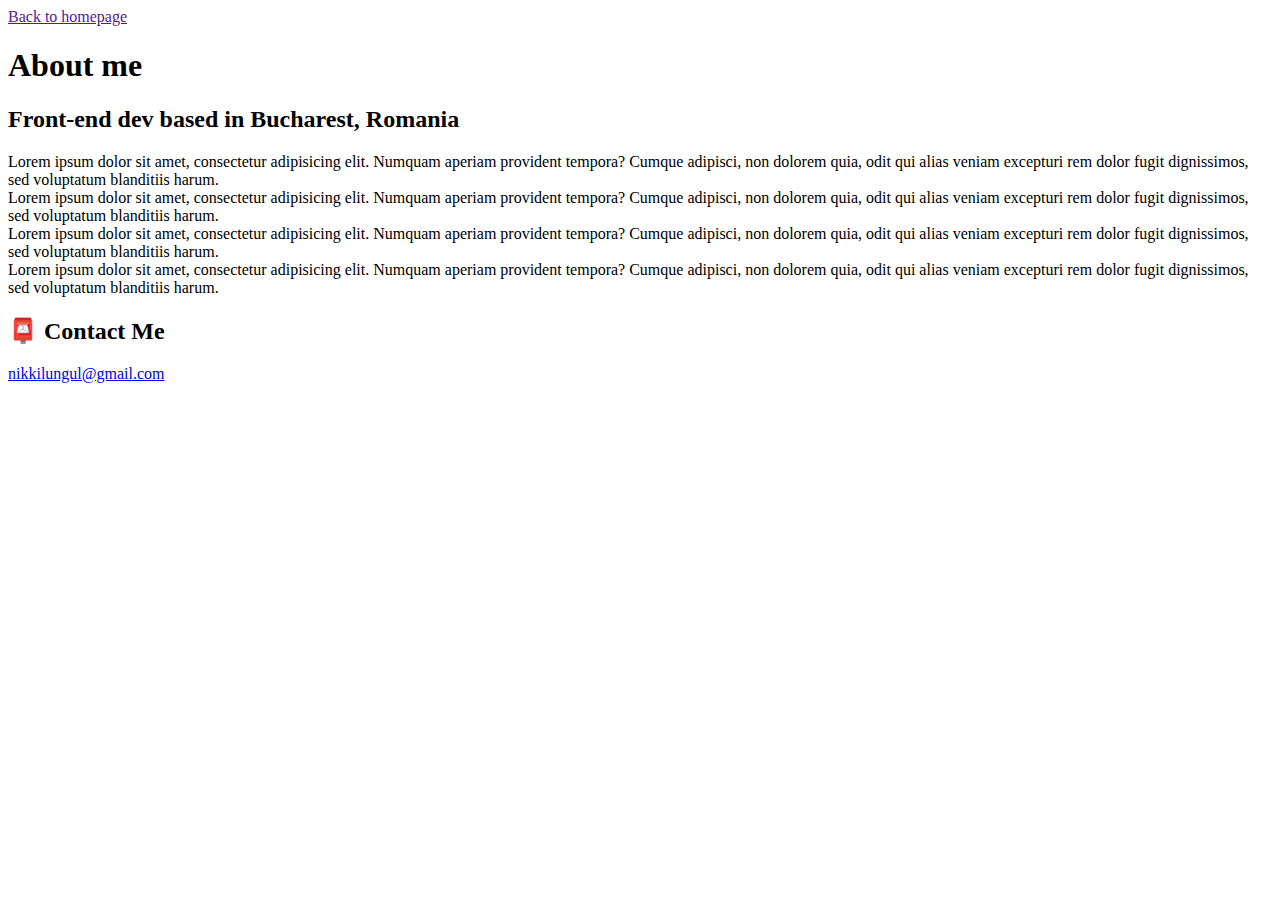
==== about.html @ f151e0f1 "added about me html" ====
<!DOCTYPE html>
<html lang="en">
<head>
    <meta charset="UTF-8">
    <meta http-equiv="X-UA-Compatible" content="IE=edge">
    <meta name="viewport" content="width=device-width, initial-scale=1.0">
    <title>Document</title>
</head>
<body>
    <a href="">Back to homepage</a>
<h1>
    About me
</h1>
<h2>
    Front-end dev based in Bucharest, Romania
</h2>
<p class="About-me">
    <div class="column">
Lorem ipsum dolor sit amet, consectetur adipisicing elit. Numquam aperiam provident tempora? Cumque adipisci, non dolorem quia, odit qui alias veniam excepturi rem dolor fugit dignissimos, sed voluptatum blanditiis harum.
    </br>
    Lorem ipsum dolor sit amet, consectetur adipisicing elit. Numquam aperiam provident tempora? Cumque adipisci, non dolorem quia, odit qui alias veniam excepturi rem dolor fugit dignissimos, sed voluptatum blanditiis harum.

    </div>
        <div class="column">
Lorem ipsum dolor sit amet, consectetur adipisicing elit. Numquam aperiam provident tempora? Cumque adipisci, non dolorem quia, odit qui alias veniam excepturi rem dolor fugit dignissimos, sed voluptatum blanditiis harum.
    </br>
    Lorem ipsum dolor sit amet, consectetur adipisicing elit. Numquam aperiam provident tempora? Cumque adipisci, non dolorem quia, odit qui alias veniam excepturi rem dolor fugit dignissimos, sed voluptatum blanditiis harum.

    </div>
</p>
<h2>
    📮 Contact Me
</h2>
<a href="mailto:nikkilungul@gmail.com" class="email">nikkilungul@gmail.com</a>
</body>
</html>
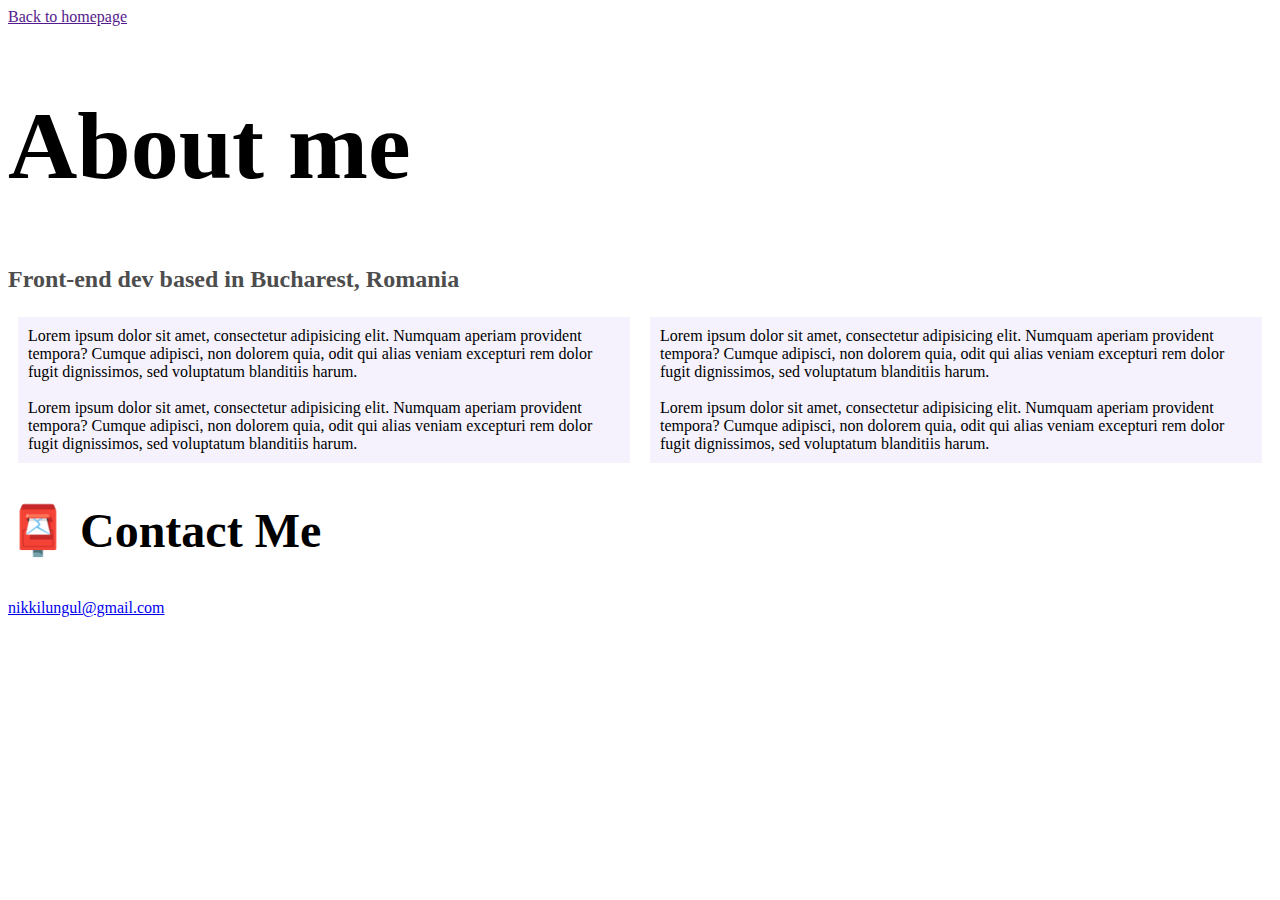
==== commit 2acefd73: "Basic CSS added" ====
--- a/about.html
+++ b/about.html
@@ -4,19 +4,21 @@
     <meta charset="UTF-8">
     <meta http-equiv="X-UA-Compatible" content="IE=edge">
     <meta name="viewport" content="width=device-width, initial-scale=1.0">
-    <title>Document</title>
+    <link rel="stylesheet" href="style.css">
+    <title>About me</title>
 </head>
 <body>
     <a href="">Back to homepage</a>
 <h1>
     About me
 </h1>
-<h2>
+<h3>
     Front-end dev based in Bucharest, Romania
-</h2>
-<p class="About-me">
+</h3>
+<div class="about-me">
     <div class="column">
 Lorem ipsum dolor sit amet, consectetur adipisicing elit. Numquam aperiam provident tempora? Cumque adipisci, non dolorem quia, odit qui alias veniam excepturi rem dolor fugit dignissimos, sed voluptatum blanditiis harum.
+    </br>
     </br>
     Lorem ipsum dolor sit amet, consectetur adipisicing elit. Numquam aperiam provident tempora? Cumque adipisci, non dolorem quia, odit qui alias veniam excepturi rem dolor fugit dignissimos, sed voluptatum blanditiis harum.
 
@@ -24,10 +26,11 @@
         <div class="column">
 Lorem ipsum dolor sit amet, consectetur adipisicing elit. Numquam aperiam provident tempora? Cumque adipisci, non dolorem quia, odit qui alias veniam excepturi rem dolor fugit dignissimos, sed voluptatum blanditiis harum.
     </br>
+    </br>
     Lorem ipsum dolor sit amet, consectetur adipisicing elit. Numquam aperiam provident tempora? Cumque adipisci, non dolorem quia, odit qui alias veniam excepturi rem dolor fugit dignissimos, sed voluptatum blanditiis harum.
 
     </div>
-</p>
+</div>
 <h2>
     📮 Contact Me
 </h2>
--- a/style.css
+++ b/style.css
@@ -0,0 +1,23 @@
+h1 {
+  font-size: 96px;
+}
+
+h2 {
+  font-size: 48px;
+}
+
+h3 {
+  color: #4d4d4d;
+  font-size: 24px;
+}
+
+.about-me {
+  display: flex;
+  justify-content: space-evenly;
+}
+
+.column {
+  background-color: #f5f2fe;
+  margin: 0 10px;
+  padding: 10px;
+}
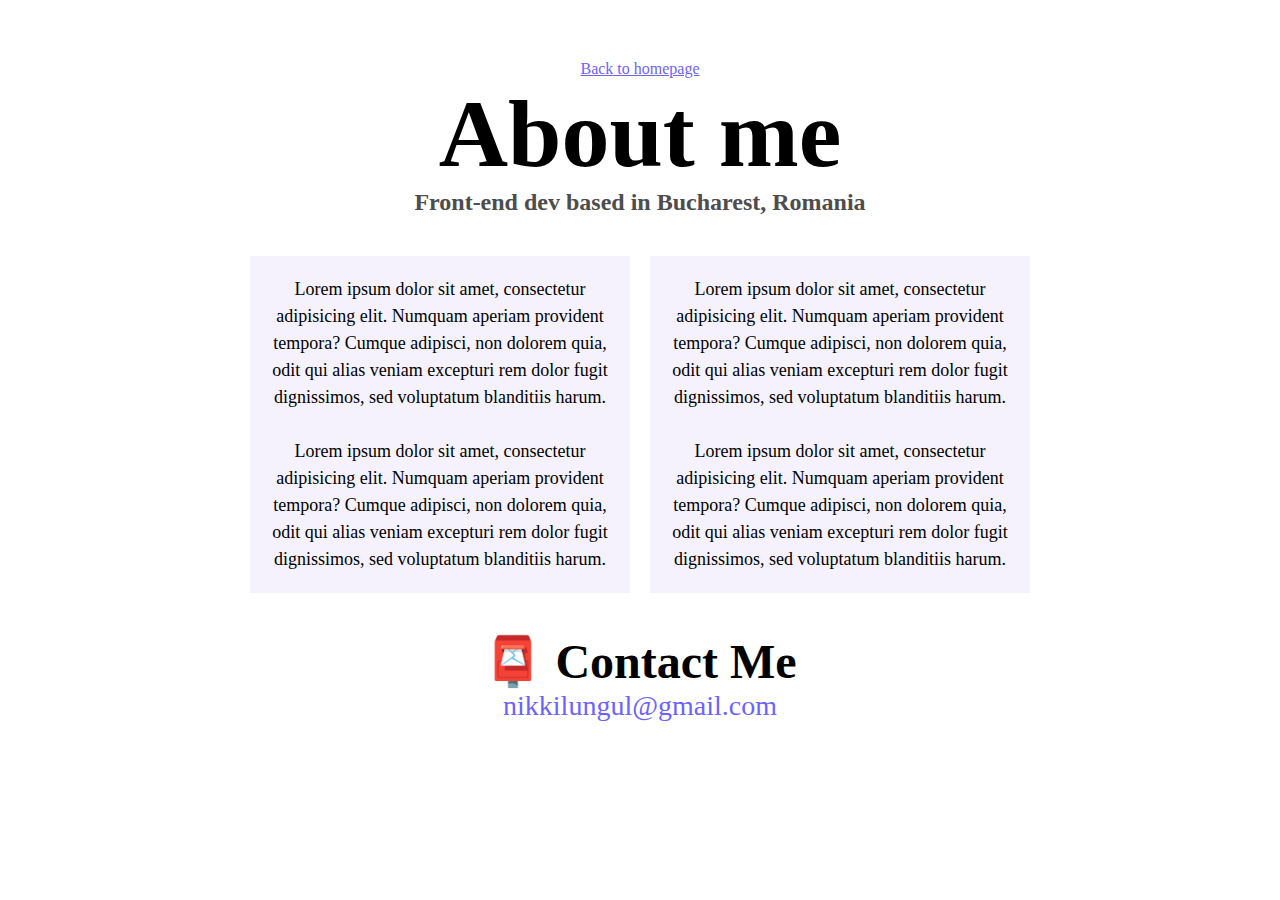
==== commit eff353a2: "css finished" ====
--- a/about.html
+++ b/about.html
@@ -8,7 +8,7 @@
     <title>About me</title>
 </head>
 <body>
-    <a href="">Back to homepage</a>
+    <a href="index.html">Back to homepage</a>
 <h1>
     About me
 </h1>
--- a/style.css
+++ b/style.css
@@ -1,23 +1,77 @@
+body {
+  text-align: center;
+  margin: 60px auto;
+}
+
 h1 {
   font-size: 96px;
+  margin: 0;
 }
 
 h2 {
   font-size: 48px;
+  margin: 0;
 }
 
 h3 {
   color: #4d4d4d;
   font-size: 24px;
+  margin: 0;
+}
+
+:root {
+  --main-color: #6c63ff;
+}
+a {
+  color: var(--main-color);
 }
 
 .about-me {
   display: flex;
-  justify-content: space-evenly;
+  justify-content: center;
+  margin: 40px auto;
 }
 
 .column {
   background-color: #f5f2fe;
+  padding: 20px;
+  font-size: 18px;
+  line-height: 1.5;
+  text-align: center;
+  max-width: 340px;
   margin: 0 10px;
-  padding: 10px;
 }
+
+.buttons {
+  margin-top: 40px;
+  display: flex;
+  justify-content: center;
+}
+
+.contact {
+  background-color: var(--main-color);
+  color: white;
+  box-shadow: 0 5px 10px rgba(0, 0, 0, 0.3);
+  border-radius: 4px;
+  padding: 20px 15px;
+  text-decoration: none;
+  margin: 20px;
+}
+
+.about {
+  color: var(--main-color);
+  border: 1px solid var(--main-color);
+  border-radius: 4px;
+  padding: 20px 15px;
+  text-decoration: none;
+  margin: 20px;
+}
+
+.greeting {
+  font-size: 48px;
+}
+
+.email {
+  font-size: 28px;
+  text-decoration: none;
+}
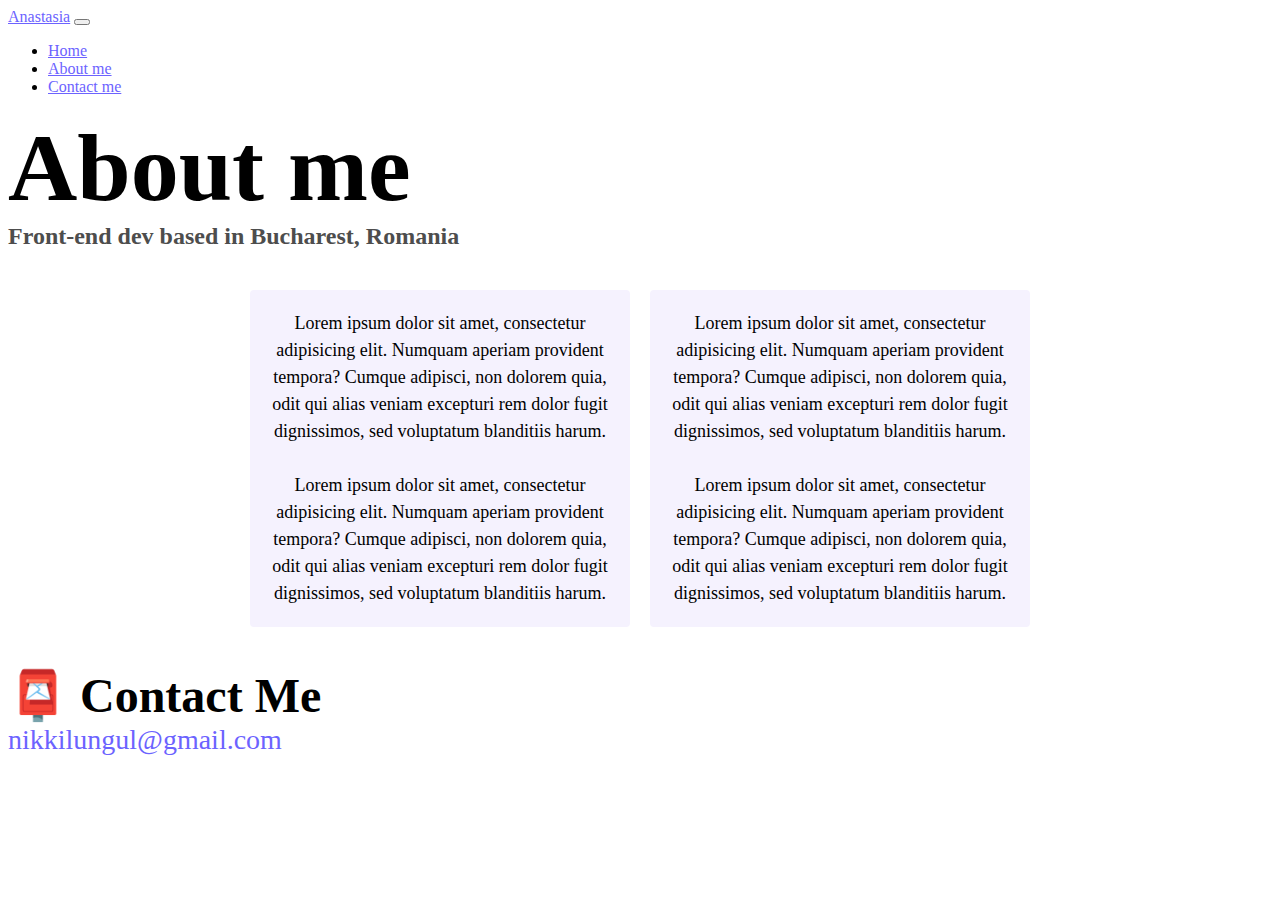
==== commit 8b603cda: "created homepage, added nav bar" ====
--- a/about.html
+++ b/about.html
@@ -4,12 +4,46 @@
     <meta charset="UTF-8">
     <meta http-equiv="X-UA-Compatible" content="IE=edge">
     <meta name="viewport" content="width=device-width, initial-scale=1.0">
+    <link
+      href="https://cdn.jsdelivr.net/npm/bootstrap@5.2.3/dist/css/bootstrap.min.css"
+      rel="stylesheet"
+      integrity="sha384-rbsA2VBKQhggwzxH7pPCaAqO46MgnOM80zW1RWuH61DGLwZJEdK2Kadq2F9CUG65"
+      crossorigin="anonymous"
+    />
     <link rel="stylesheet" href="style.css">
     <title>About me</title>
 </head>
 <body>
-    <a href="index.html">Back to homepage</a>
-<h1>
+ <nav class="navbar navbar-expand-sm bg-light">
+      <div class="container-fluid">
+        <a class="navbar-brand" href="#">Anastasia</a>
+        <button
+          class="navbar-toggler"
+          type="button"
+          data-bs-toggle="collapse"
+          data-bs-target="#navbarNav"
+          aria-controls="navbarNav"
+          aria-expanded="false"
+          aria-label="Toggle navigation"
+        >
+          <span class="navbar-toggler-icon"></span>
+        </button>
+        <div class="collapse navbar-collapse" id="navbarNav">
+          <ul class="navbar-nav">
+            <li class="nav-item">
+              <a class="nav-link active" aria-current="page" href="index.html">Home</a>
+            </li>
+            <li class="nav-item">
+              <a class="nav-link" href="about.html">About me</a>
+            </li>
+            <li class="nav-item">
+              <a class="nav-link" href="about.html#contact-me">Contact me</a>
+            </li>
+          </ul>
+        </div>
+      </div>
+    </nav>
+    <h1>
     About me
 </h1>
 <h3>
@@ -31,9 +65,14 @@
 
     </div>
 </div>
-<h2>
+<h2 id="contact-me">
     📮 Contact Me
 </h2>
 <a href="mailto:nikkilungul@gmail.com" class="email">nikkilungul@gmail.com</a>
+ <script
+      src="https://cdn.jsdelivr.net/npm/bootstrap@5.2.3/dist/js/bootstrap.bundle.min.js"
+      integrity="sha384-kenU1KFdBIe4zVF0s0G1M5b4hcpxyD9F7jL+jjXkk+Q2h455rYXK/7HAuoJl+0I4"
+      crossorigin="anonymous"
+    ></script>
 </body>
 </html>--- a/style.css
+++ b/style.css
@@ -1,6 +1,5 @@
 body {
-  text-align: center;
-  margin: 60px auto;
+  margin-bottom: 60px;
 }
 
 h1 {
@@ -19,8 +18,16 @@
   margin: 0;
 }
 
+p {
+  font-size: 18px;
+  line-height: 1.5;
+  margin-top: 16px;
+}
+
 :root {
   --main-color: #6c63ff;
+  --box-shadow: 0 5px 10px rgba(0, 0, 0, 0.3);
+  --border-radius: 4px;
 }
 a {
   color: var(--main-color);
@@ -40,9 +47,15 @@
   text-align: center;
   max-width: 340px;
   margin: 0 10px;
+  border-radius: var(--border-radius);
 }
 
 .buttons {
+  margin-top: 40px;
+  display: flex;
+}
+
+.main {
   margin-top: 40px;
   display: flex;
   justify-content: center;
@@ -51,8 +64,8 @@
 .contact {
   background-color: var(--main-color);
   color: white;
-  box-shadow: 0 5px 10px rgba(0, 0, 0, 0.3);
-  border-radius: 4px;
+  box-shadow: var(--box-shadow);
+  border-radius: var(--border-radius);
   padding: 20px 15px;
   text-decoration: none;
   margin: 20px;
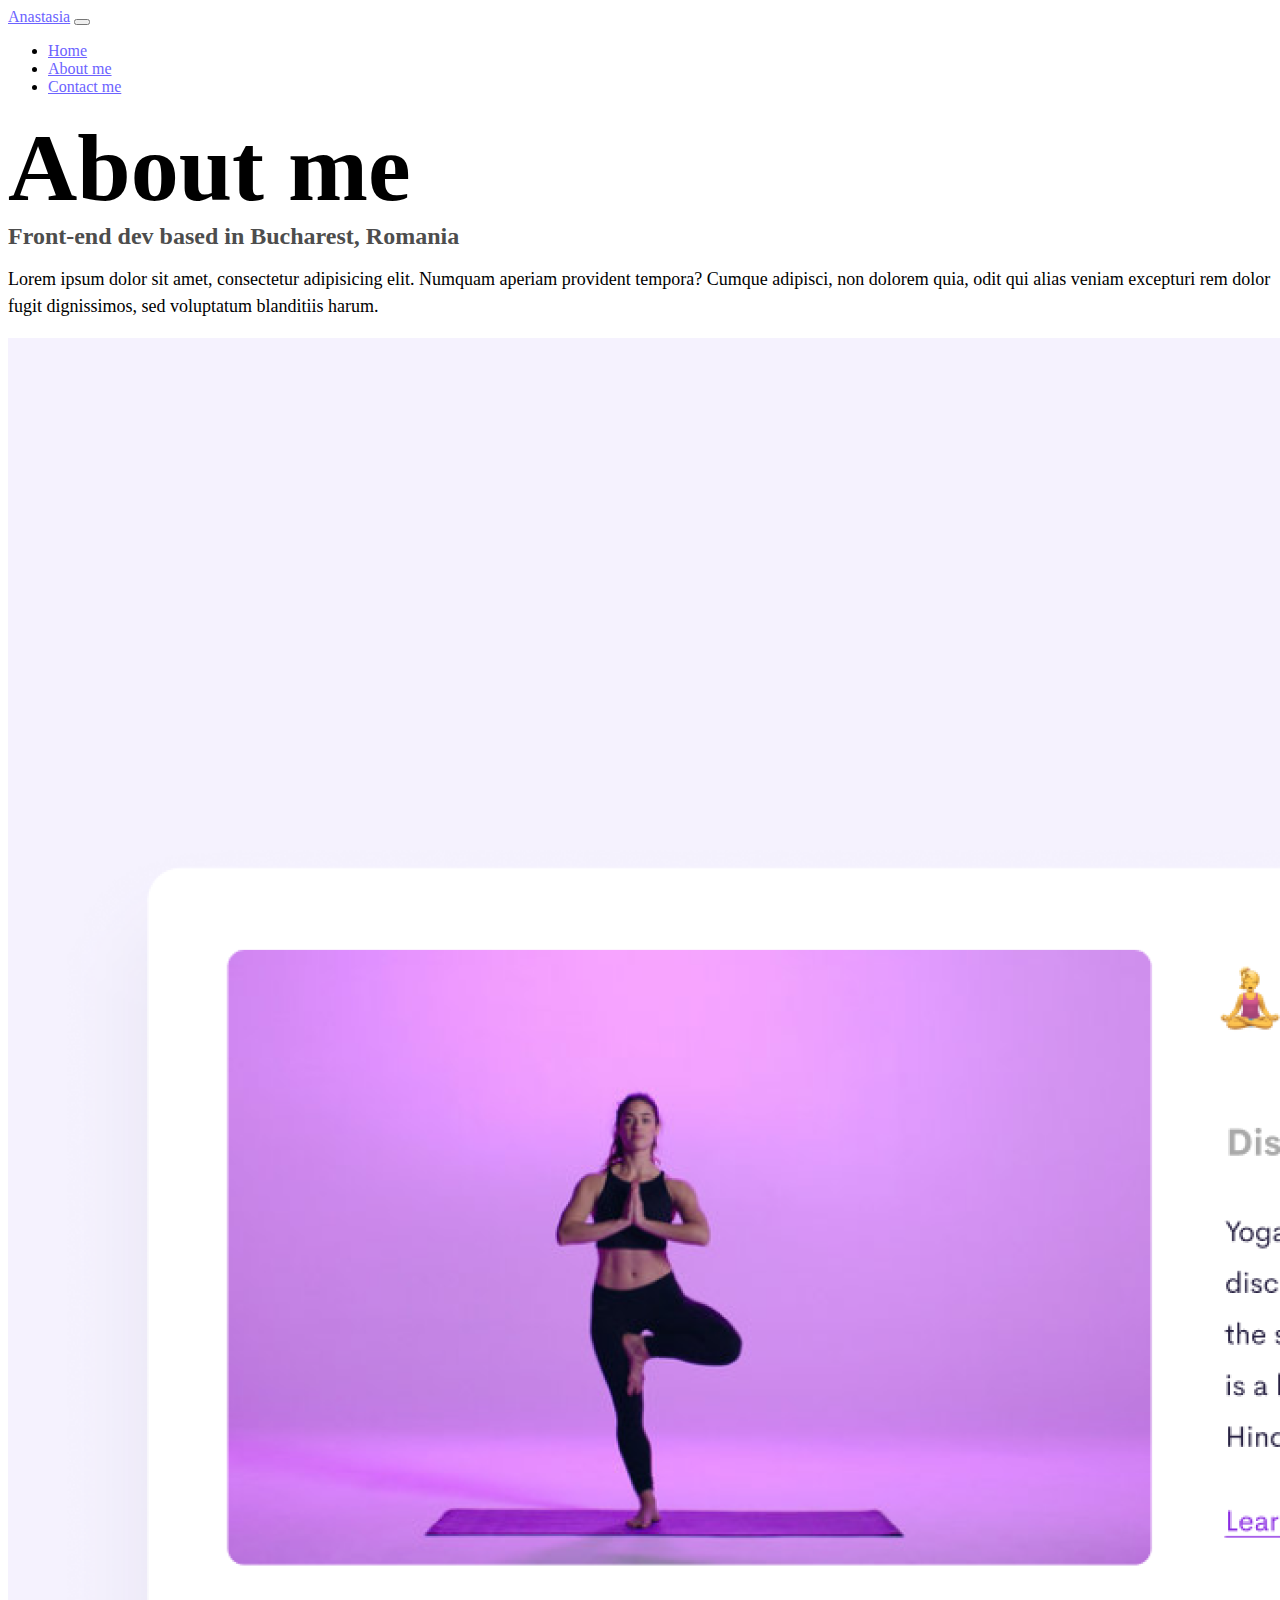
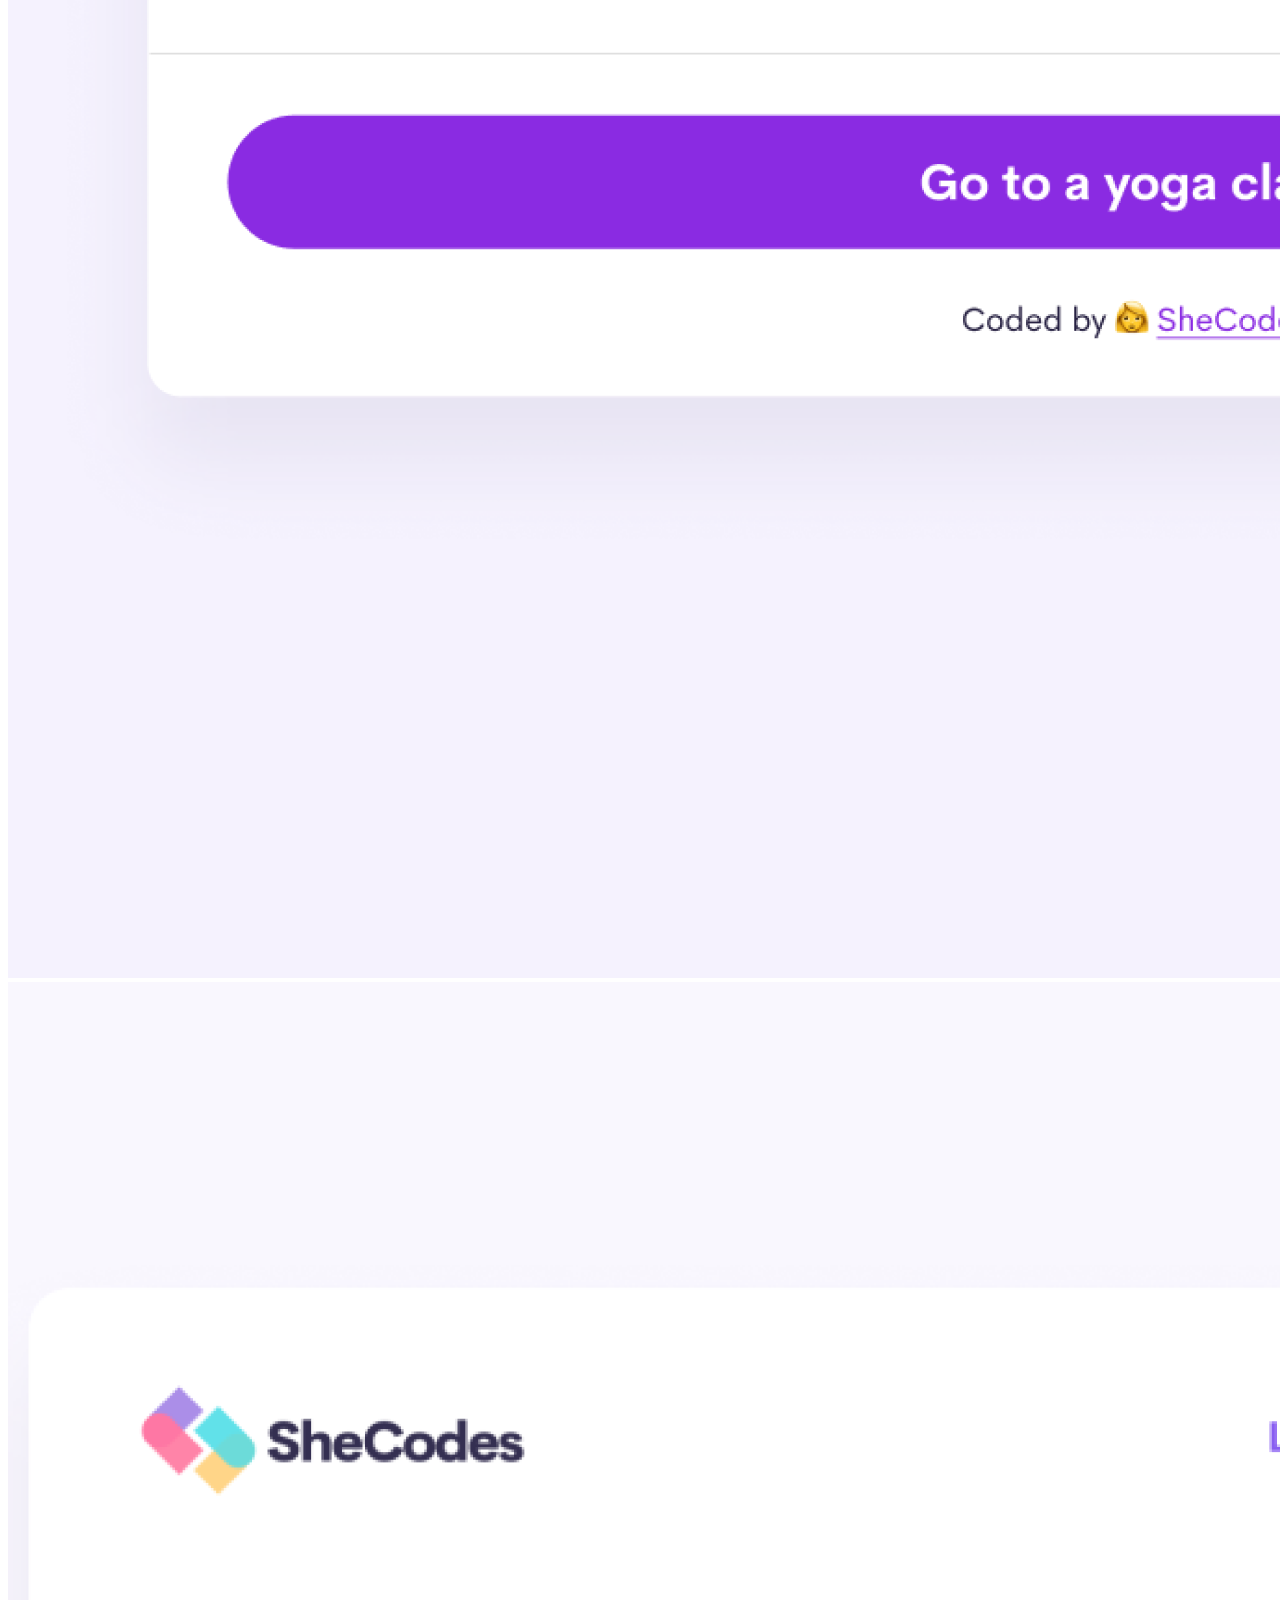
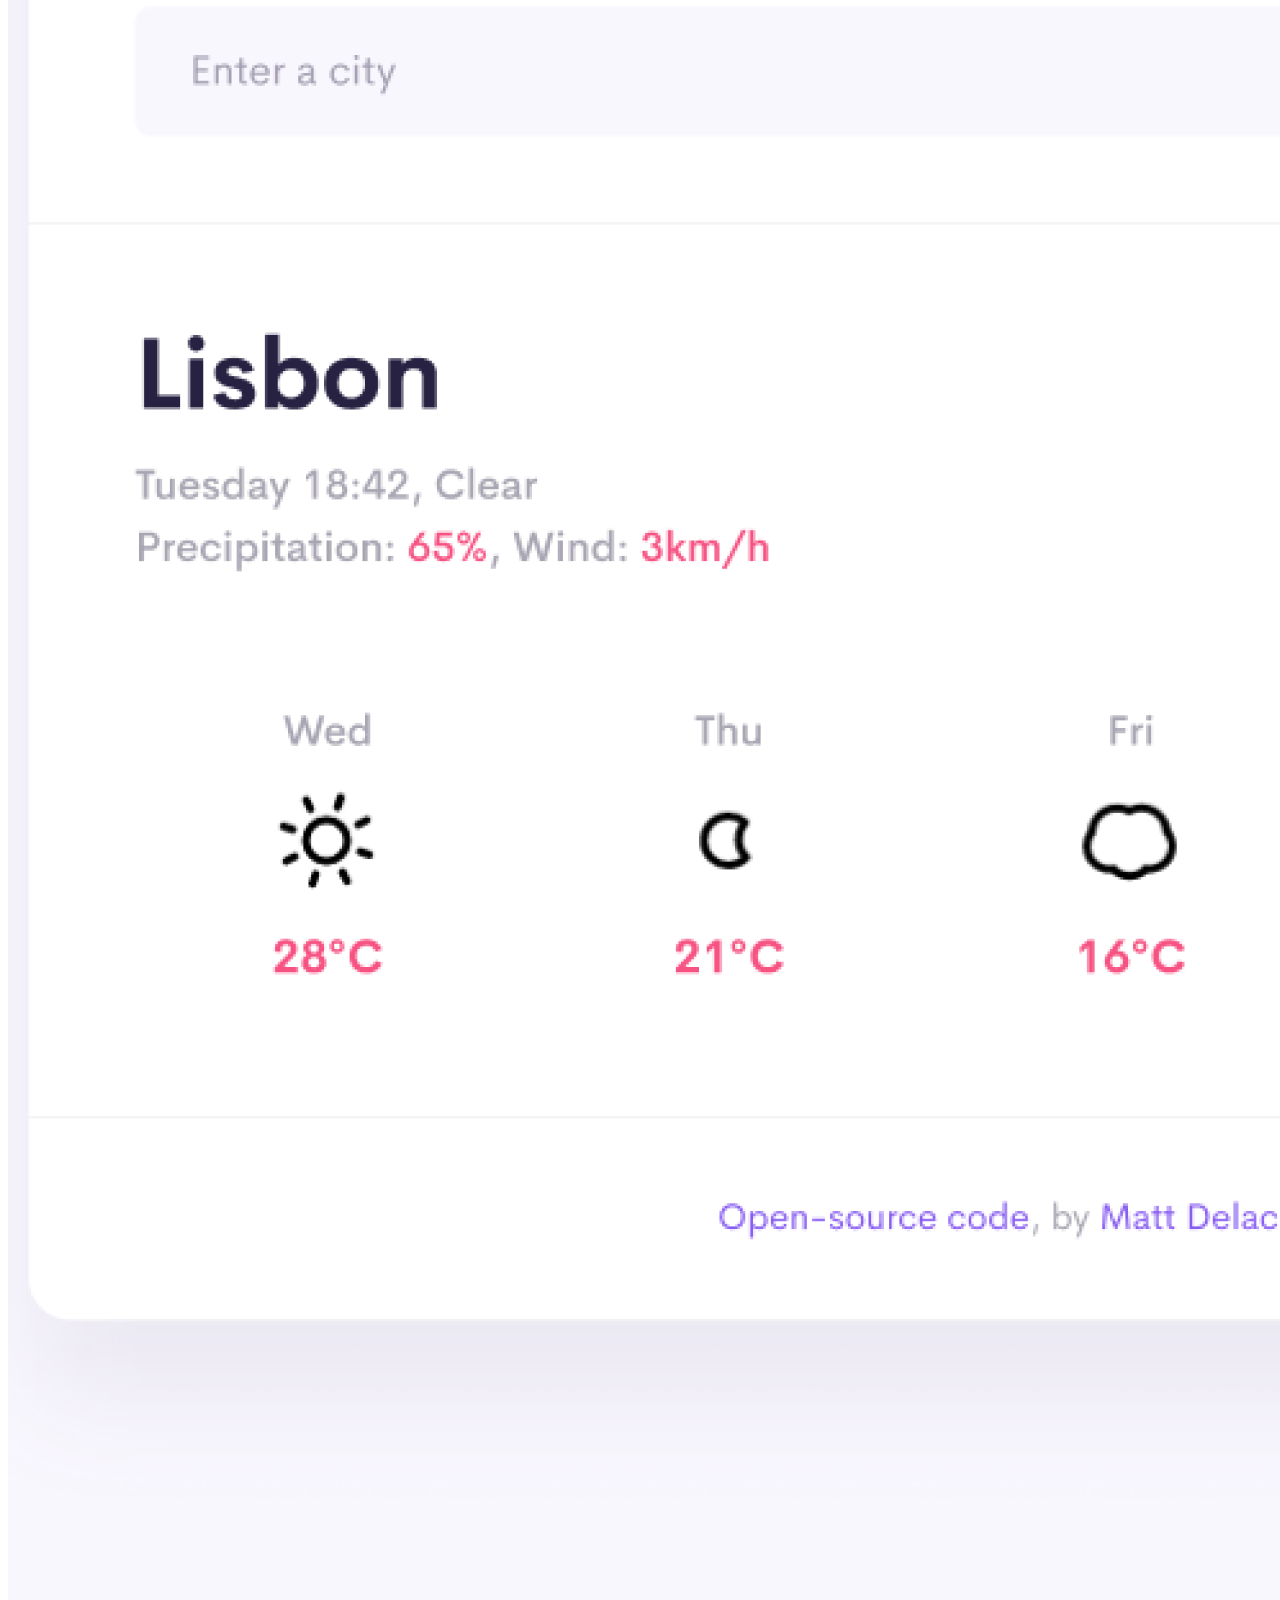
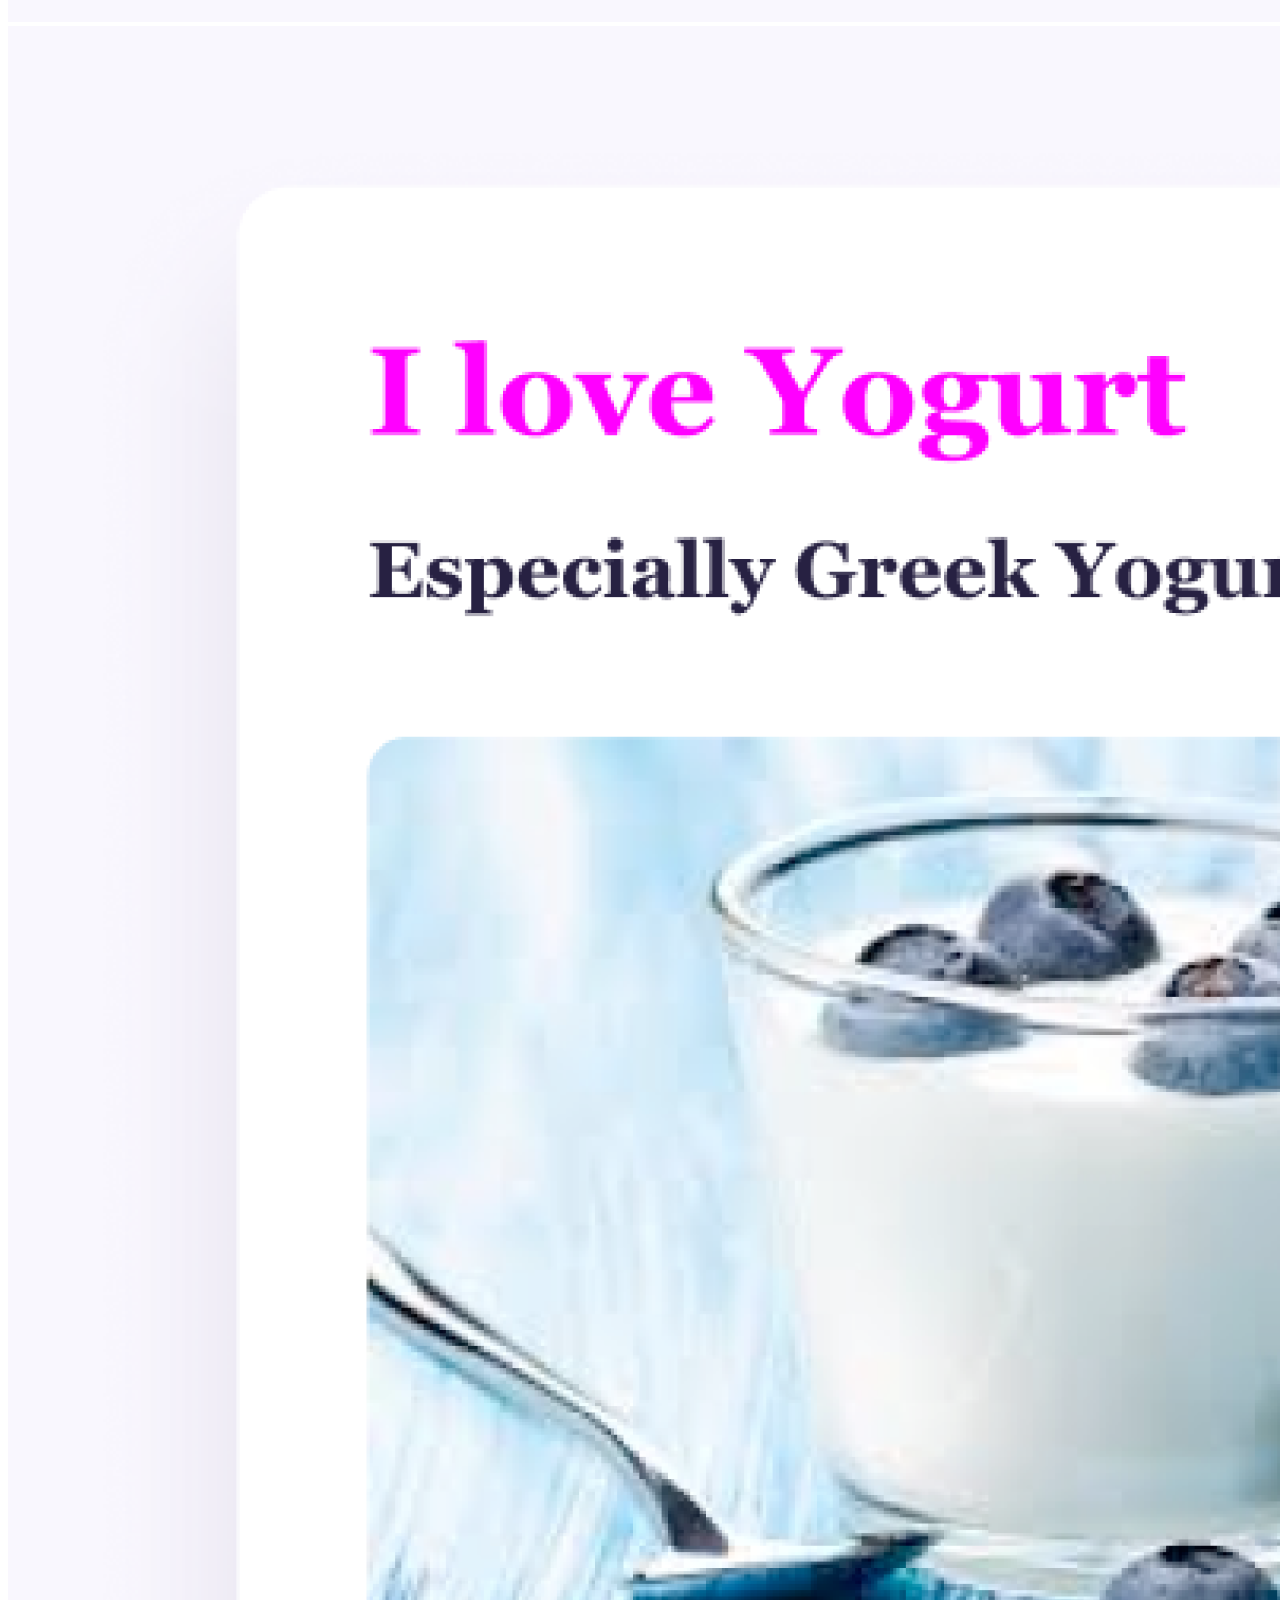
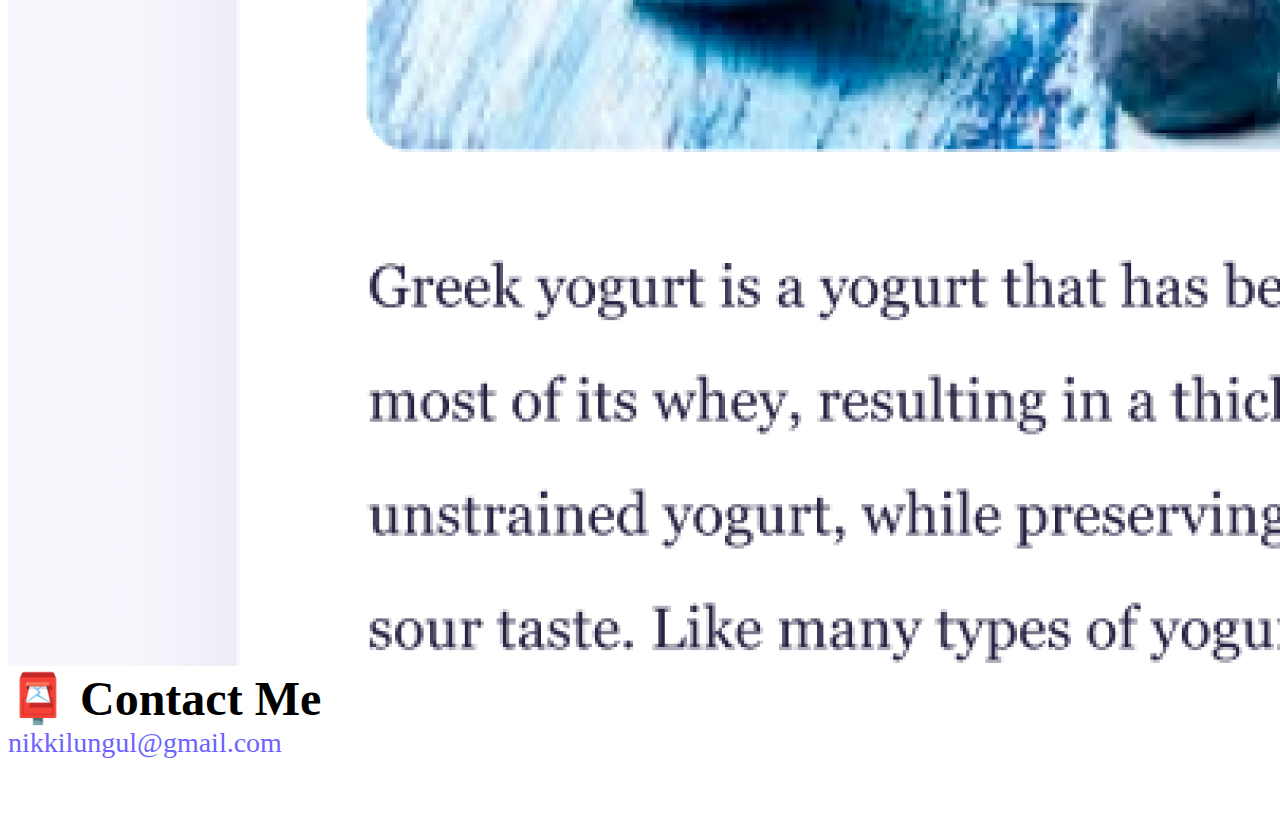
==== commit 41611b83: "finished project" ====
--- a/about.html
+++ b/about.html
@@ -1,20 +1,20 @@
 <!DOCTYPE html>
 <html lang="en">
-<head>
-    <meta charset="UTF-8">
-    <meta http-equiv="X-UA-Compatible" content="IE=edge">
-    <meta name="viewport" content="width=device-width, initial-scale=1.0">
+  <head>
+    <meta charset="UTF-8" />
+    <meta http-equiv="X-UA-Compatible" content="IE=edge" />
+    <meta name="viewport" content="width=device-width, initial-scale=1.0" />
     <link
       href="https://cdn.jsdelivr.net/npm/bootstrap@5.2.3/dist/css/bootstrap.min.css"
       rel="stylesheet"
       integrity="sha384-rbsA2VBKQhggwzxH7pPCaAqO46MgnOM80zW1RWuH61DGLwZJEdK2Kadq2F9CUG65"
       crossorigin="anonymous"
     />
-    <link rel="stylesheet" href="style.css">
+    <link rel="stylesheet" href="style.css" />
     <title>About me</title>
-</head>
-<body>
- <nav class="navbar navbar-expand-sm bg-light">
+  </head>
+  <body>
+    <nav class="navbar navbar-expand-lg bg-light">
       <div class="container-fluid">
         <a class="navbar-brand" href="#">Anastasia</a>
         <button
@@ -31,7 +31,9 @@
         <div class="collapse navbar-collapse" id="navbarNav">
           <ul class="navbar-nav">
             <li class="nav-item">
-              <a class="nav-link active" aria-current="page" href="index.html">Home</a>
+              <a class="nav-link active" aria-current="page" href="index.html"
+                >Home</a
+              >
             </li>
             <li class="nav-item">
               <a class="nav-link" href="about.html">About me</a>
@@ -43,36 +45,47 @@
         </div>
       </div>
     </nav>
-    <h1>
-    About me
-</h1>
-<h3>
-    Front-end dev based in Bucharest, Romania
-</h3>
-<div class="about-me">
-    <div class="column">
-Lorem ipsum dolor sit amet, consectetur adipisicing elit. Numquam aperiam provident tempora? Cumque adipisci, non dolorem quia, odit qui alias veniam excepturi rem dolor fugit dignissimos, sed voluptatum blanditiis harum.
-    </br>
-    </br>
-    Lorem ipsum dolor sit amet, consectetur adipisicing elit. Numquam aperiam provident tempora? Cumque adipisci, non dolorem quia, odit qui alias veniam excepturi rem dolor fugit dignissimos, sed voluptatum blanditiis harum.
+    <div class="container">
+      <h1 class="text-center">About me</h1>
+      <h3 class="text-center">Front-end dev based in Bucharest, Romania</h3>
+      <p class="text-center">
+        Lorem ipsum dolor sit amet, consectetur adipisicing elit. Numquam
+        aperiam provident tempora? Cumque adipisci, non dolorem quia, odit qui
+        alias veniam excepturi rem dolor fugit dignissimos, sed voluptatum
+        blanditiis harum.
+      </p>
 
+      <div class="row">
+        <div class="col-sm-4">
+          <img
+            src="images/yoga.png"
+            class="img-fluid shadow p-3 mb-5 bg-body rounded"
+          />
+        </div>
+        <div class="col-sm-4">
+          <img
+            src="images/weather.png"
+            class="img-fluid shadow p-3 mb-5 bg-body rounded"
+          />
+        </div>
+        <div class="col-sm-4">
+          <img
+            src="images/yogurt.png"
+            class="img-fluid shadow p-3 mb-5 bg-body rounded"
+          />
+        </div>
+      </div>
+      <h2 id="contact-me" class="text-center">📮 Contact Me</h2>
+      <div class="text-center">
+        <a href="mailto:nikkilungul@gmail.com" class="email"
+          >nikkilungul@gmail.com</a
+        >
+      </div>
     </div>
-        <div class="column">
-Lorem ipsum dolor sit amet, consectetur adipisicing elit. Numquam aperiam provident tempora? Cumque adipisci, non dolorem quia, odit qui alias veniam excepturi rem dolor fugit dignissimos, sed voluptatum blanditiis harum.
-    </br>
-    </br>
-    Lorem ipsum dolor sit amet, consectetur adipisicing elit. Numquam aperiam provident tempora? Cumque adipisci, non dolorem quia, odit qui alias veniam excepturi rem dolor fugit dignissimos, sed voluptatum blanditiis harum.
-
-    </div>
-</div>
-<h2 id="contact-me">
-    📮 Contact Me
-</h2>
-<a href="mailto:nikkilungul@gmail.com" class="email">nikkilungul@gmail.com</a>
- <script
+    <script
       src="https://cdn.jsdelivr.net/npm/bootstrap@5.2.3/dist/js/bootstrap.bundle.min.js"
       integrity="sha384-kenU1KFdBIe4zVF0s0G1M5b4hcpxyD9F7jL+jjXkk+Q2h455rYXK/7HAuoJl+0I4"
       crossorigin="anonymous"
     ></script>
-</body>
-</html>+  </body>
+</html>
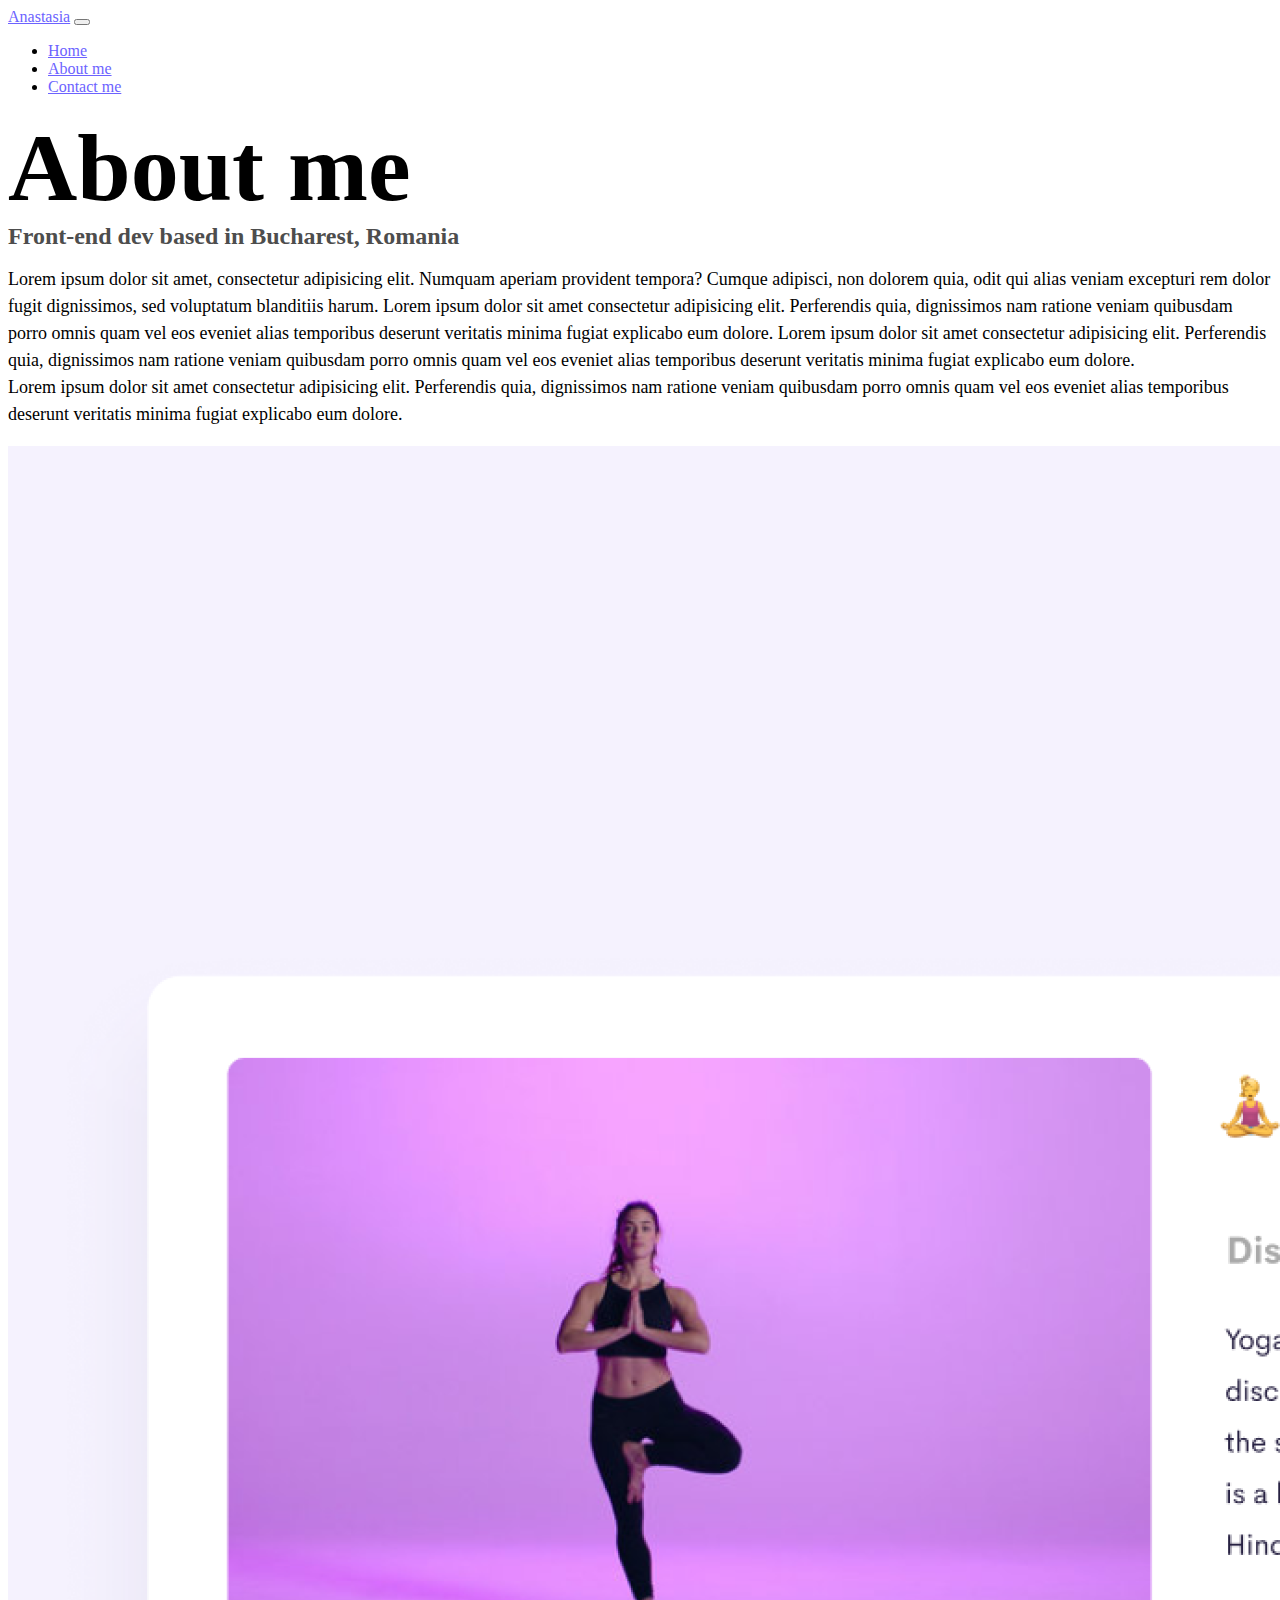
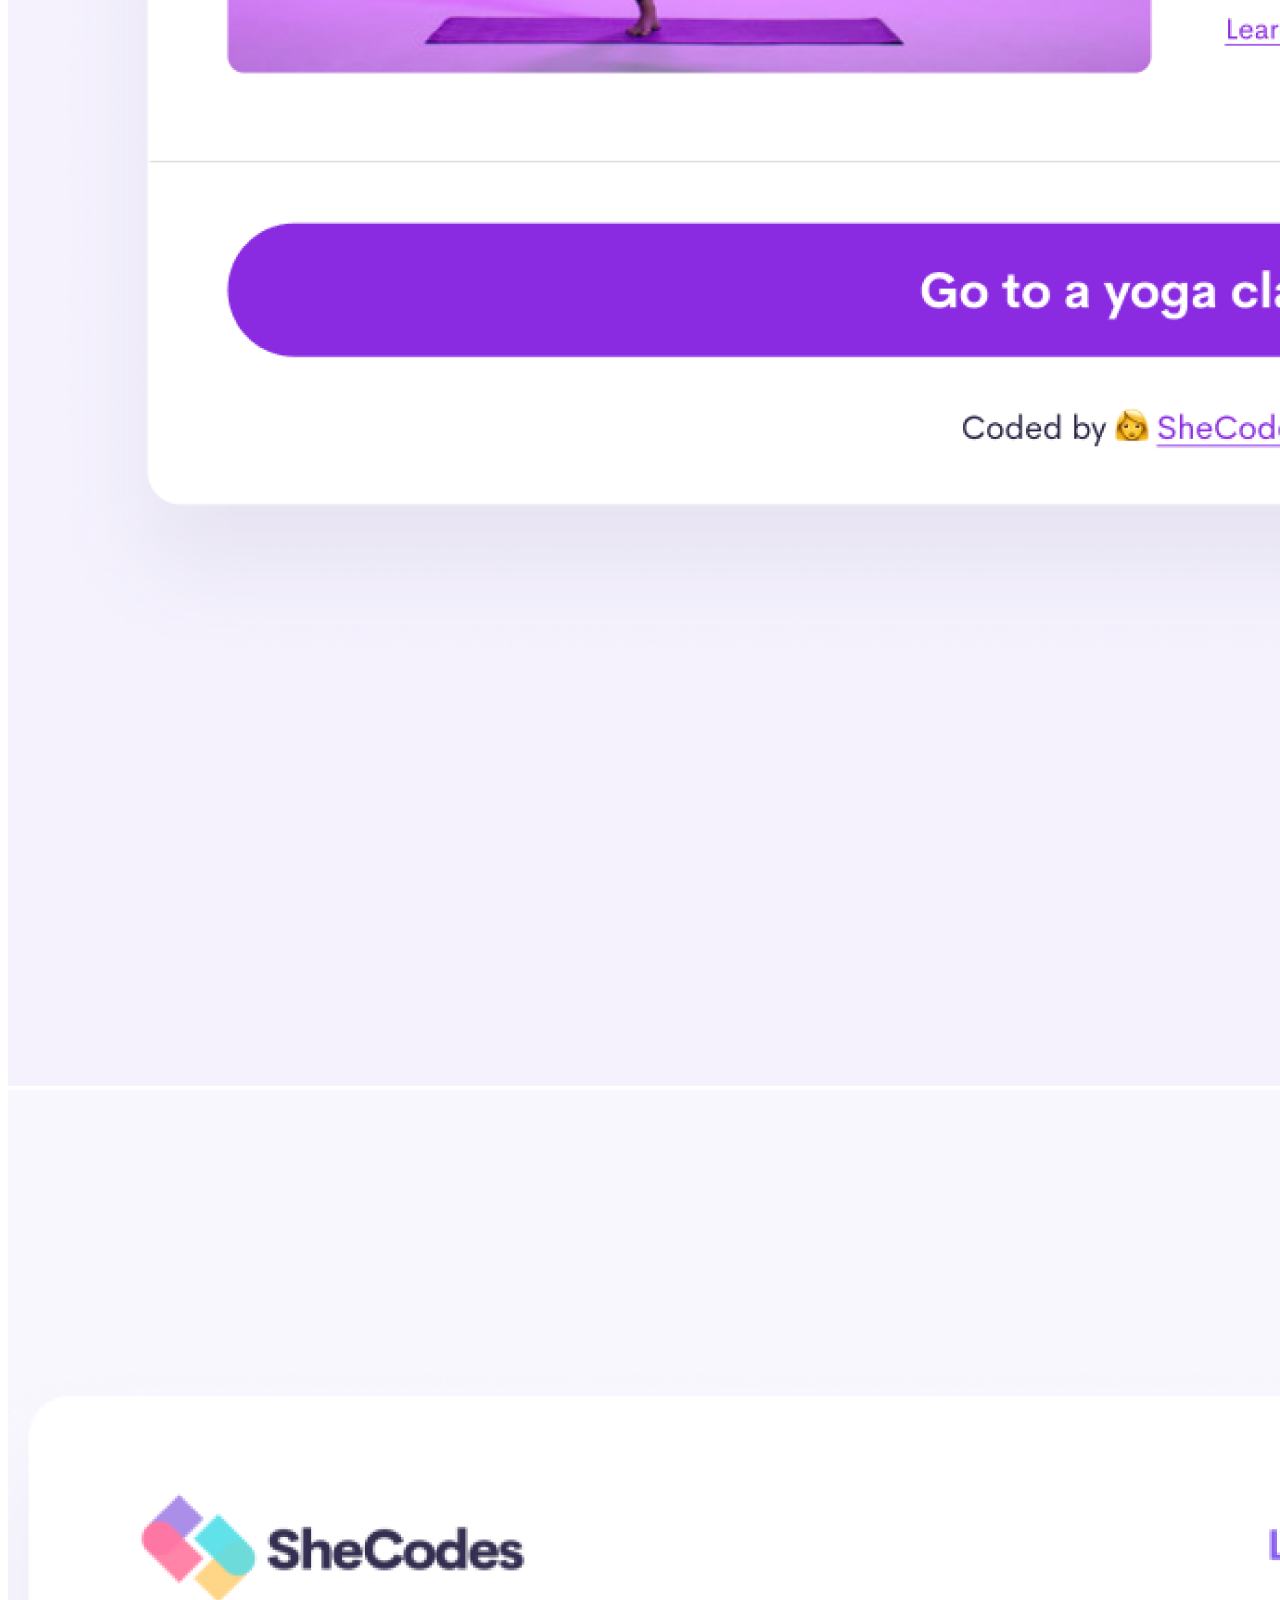
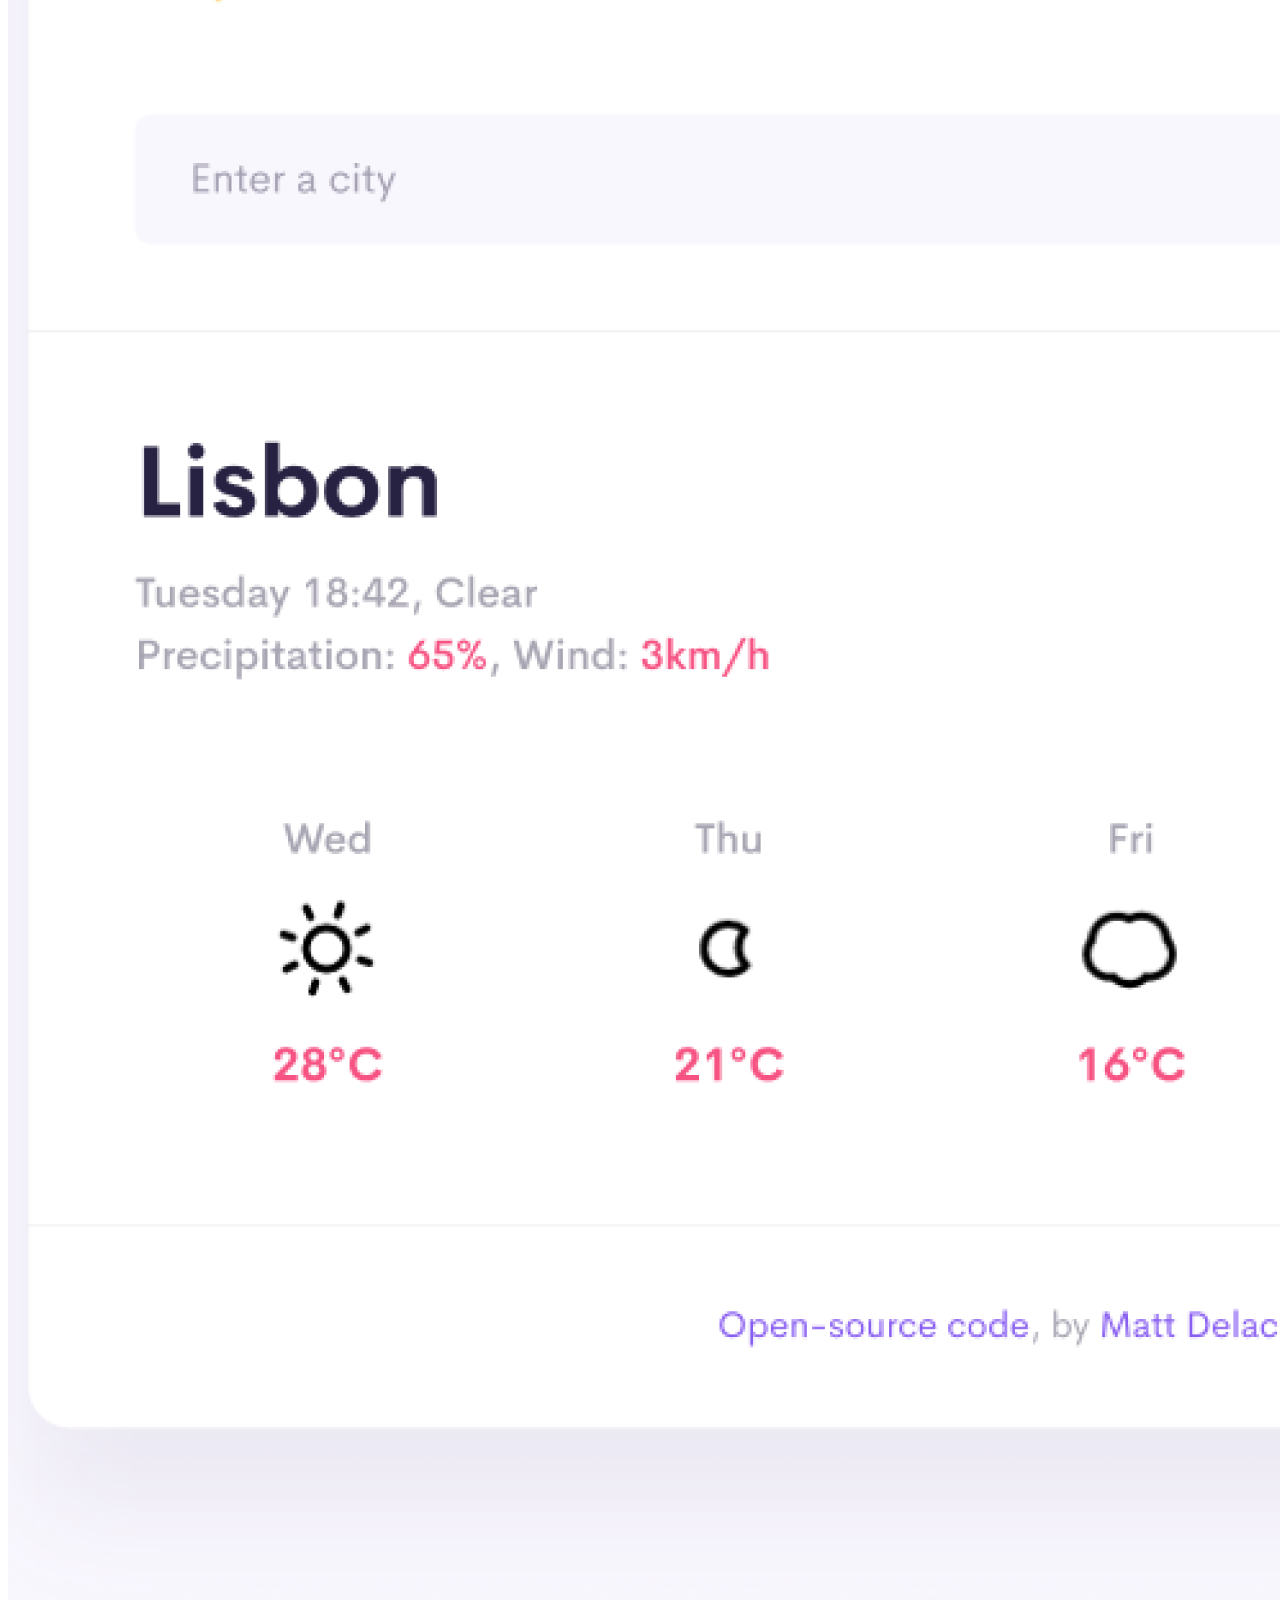
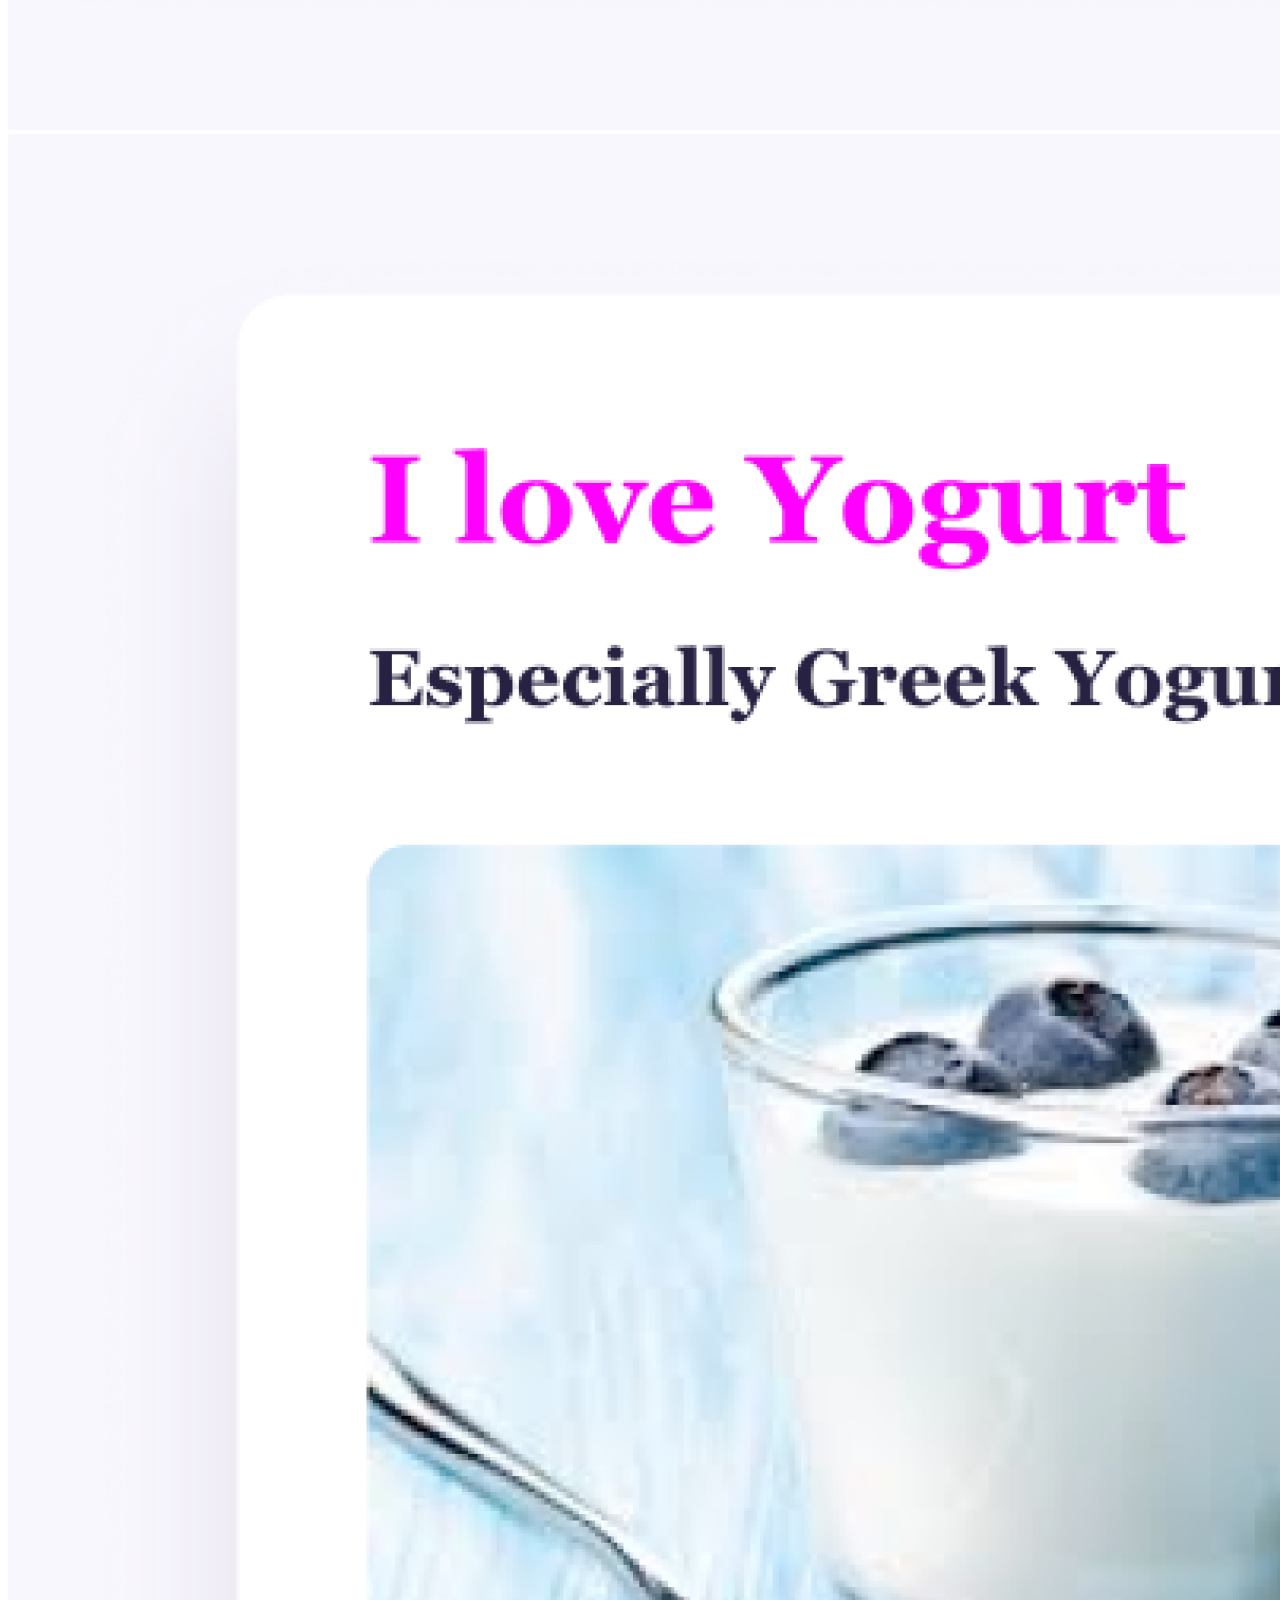
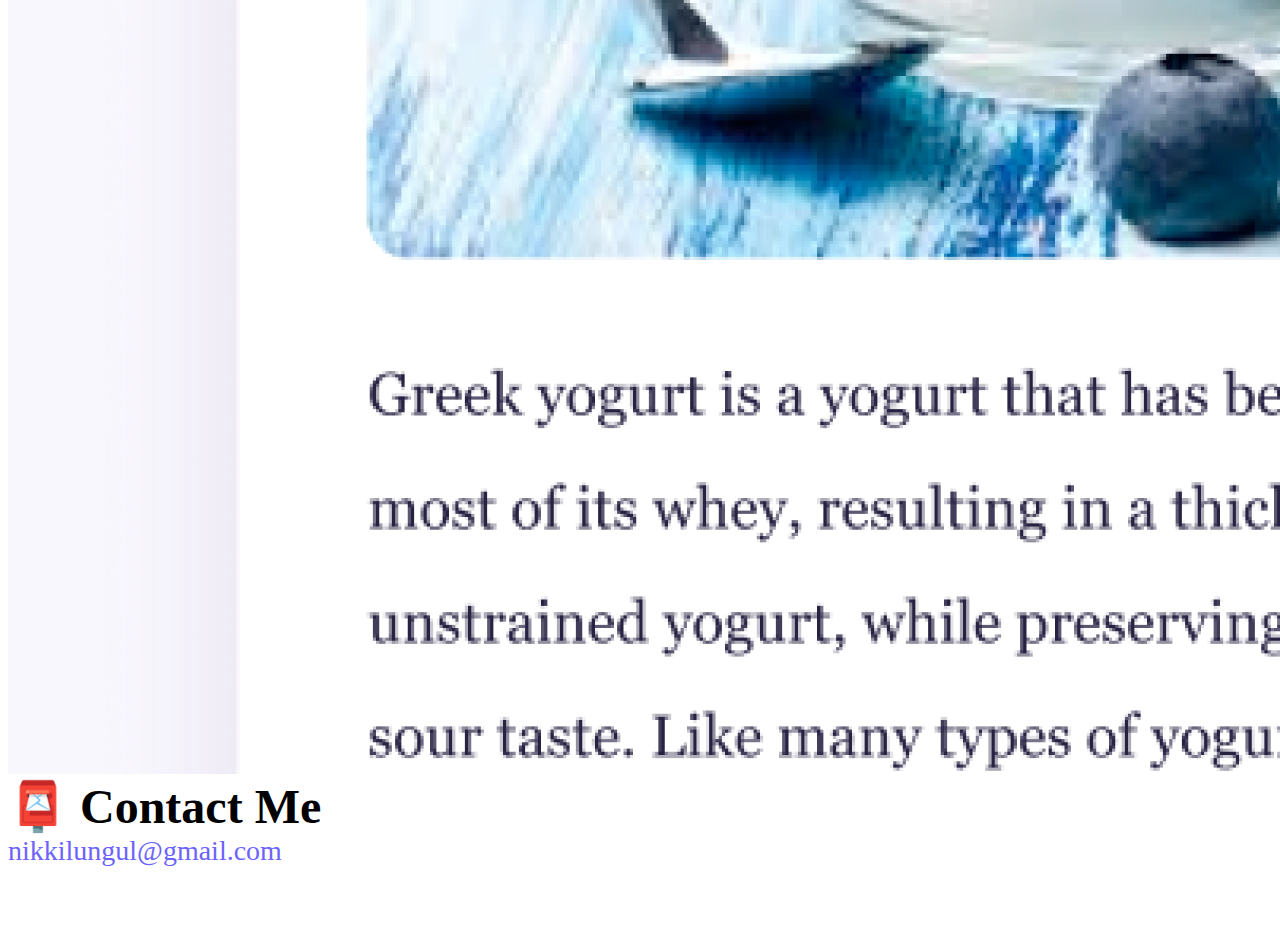
==== commit 380ba31b: "SEO optimized" ====
--- a/about.html
+++ b/about.html
@@ -4,6 +4,10 @@
     <meta charset="UTF-8" />
     <meta http-equiv="X-UA-Compatible" content="IE=edge" />
     <meta name="viewport" content="width=device-width, initial-scale=1.0" />
+    <meta
+      description="Anastasia Yermakova is a front-end developer from Ukraine. See her previous works"
+    />
+
     <link
       href="https://cdn.jsdelivr.net/npm/bootstrap@5.2.3/dist/css/bootstrap.min.css"
       rel="stylesheet"
@@ -11,7 +15,7 @@
       crossorigin="anonymous"
     />
     <link rel="stylesheet" href="style.css" />
-    <title>About me</title>
+    <title>About me - Anastasia Yermakova</title>
   </head>
   <body>
     <nav class="navbar navbar-expand-lg bg-light">
@@ -31,15 +35,13 @@
         <div class="collapse navbar-collapse" id="navbarNav">
           <ul class="navbar-nav">
             <li class="nav-item">
-              <a class="nav-link active" aria-current="page" href="index.html"
-                >Home</a
-              >
+              <a class="nav-link active" aria-current="page" href="/">Home</a>
             </li>
             <li class="nav-item">
-              <a class="nav-link" href="about.html">About me</a>
+              <a class="nav-link" href="/about.html">About me</a>
             </li>
             <li class="nav-item">
-              <a class="nav-link" href="about.html#contact-me">Contact me</a>
+              <a class="nav-link" href="/about.html#contact-me">Contact me</a>
             </li>
           </ul>
         </div>
@@ -52,25 +54,39 @@
         Lorem ipsum dolor sit amet, consectetur adipisicing elit. Numquam
         aperiam provident tempora? Cumque adipisci, non dolorem quia, odit qui
         alias veniam excepturi rem dolor fugit dignissimos, sed voluptatum
-        blanditiis harum.
+        blanditiis harum. Lorem ipsum dolor sit amet consectetur adipisicing
+        elit. Perferendis quia, dignissimos nam ratione veniam quibusdam porro
+        omnis quam vel eos eveniet alias temporibus deserunt veritatis minima
+        fugiat explicabo eum dolore. Lorem ipsum dolor sit amet consectetur
+        adipisicing elit. Perferendis quia, dignissimos nam ratione veniam
+        quibusdam porro omnis quam vel eos eveniet alias temporibus deserunt
+        veritatis minima fugiat explicabo eum dolore.
+        <br />
+        Lorem ipsum dolor sit amet consectetur adipisicing elit. Perferendis
+        quia, dignissimos nam ratione veniam quibusdam porro omnis quam vel eos
+        eveniet alias temporibus deserunt veritatis minima fugiat explicabo eum
+        dolore.
       </p>
 
       <div class="row">
         <div class="col-sm-4">
           <img
             src="images/yoga.png"
+            alt="Yoga app"
             class="img-fluid shadow p-3 mb-5 bg-body rounded"
           />
         </div>
         <div class="col-sm-4">
           <img
             src="images/weather.png"
+            alt="weather app"
             class="img-fluid shadow p-3 mb-5 bg-body rounded"
           />
         </div>
         <div class="col-sm-4">
           <img
             src="images/yogurt.png"
+            alt="yoghurt app"
             class="img-fluid shadow p-3 mb-5 bg-body rounded"
           />
         </div>
--- a/style.css
+++ b/style.css
@@ -88,3 +88,35 @@
   font-size: 28px;
   text-decoration: none;
 }
+
+@media (max-width: 576px) {
+  h1 {
+    font-size: 72px;
+  }
+}
+
+@media (max-width: 376px) {
+  h1 {
+    font-size: 48px;
+  }
+  h2 {
+    font-size: 24px;
+  }
+  p {
+    font-size: 12px;
+  }
+  a {
+    font-size: 14px;
+  }
+  .greeting {
+    font-size: 24px;
+  }
+  .contact,
+  .about {
+    padding: 18px 12px;
+    margin: 15px;
+  }
+  .email {
+    font-size: 16px;
+  }
+}
